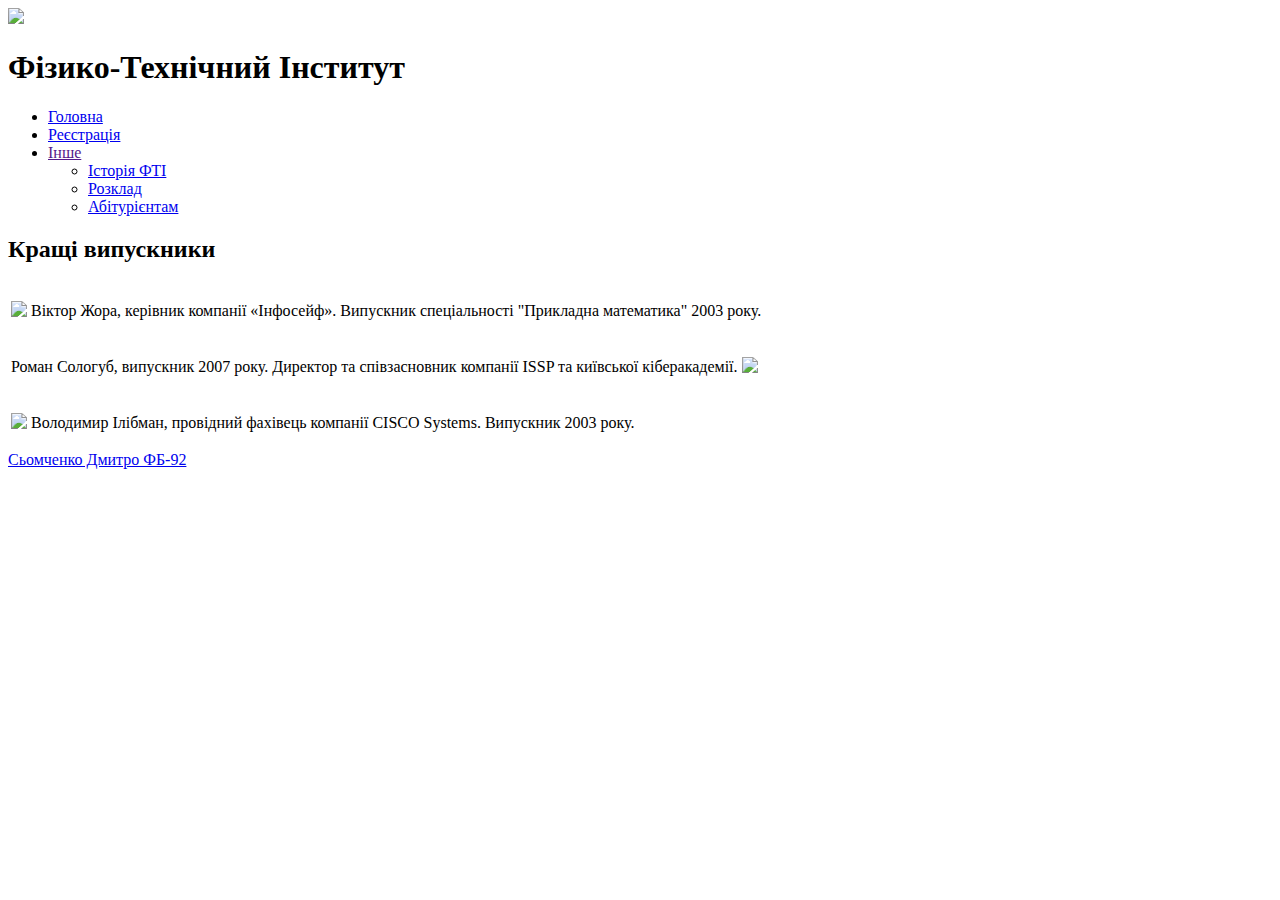
==== weblab/index.html @ 3e3ce943 "Create index.html" ====
<!DOCTYPE html>
<html>
<head> 
	<meta charset = "UTF-8">
	<link rel="stylesheet" href="style.css">	
	<link href="https://fonts.googleapis.com/css2?family=Roboto:wght@300&display=swap" rel="stylesheet">
	<title> ФТІ </title>
</head>
<body class="body">
<header class="hfhf">
	<img id="logo" src="assets/logo.png">
	<h1>Фізико-Технічний Інститут</h1>
	<nav>
		<ul class="topmenu">
			<li><a href="index.html">Головна</a></li>
			<li><a href="form.html">Реєстрація</a></li>
			<li><a href="" class="submenu-link">Інше</a>
				<ul class="submenu">
					<li><a href="http://ipt.kpi.ua/istoriya">Історія ФТІ</a></li>
					<li><a href="http://ipt.kpi.ua/navchalnij-protses">Розклад</a></li>
					<li><a href="http://ipt.kpi.ua/vstup-na-1-kurs">Абітурієнтам</a></li>
				</ul>
			</li>
		</ul>
	</nav>
</header>
<div class="grad">
	<h2> Кращі випускники </h2>
<table>
	<tr>
		<td class="tdnarrow"> 
			<img src="assets/zhora.jpg">
		</td>
		<td>
			<p>Віктор Жора, керівник компанії «Інфосейф». Випускник спеціальності "Прикладна математика" 2003 року.</p>
		</td>
	</tr>
</table>
<table>
	<tr>
		<td>
			<p>Роман Сологуб, випускник 2007 року. Директор та співзасновник компанії ISSP та київської кіберакадемії.</p>
		</td>
		<td class="tdnarrow">
			<img class="pics" src="assets/sologub.jpg">
		</td>
	</tr>
</table>
<table>
	<tr>
		<td class="tdnarrow"> 
			<img src="assets/іlіbman.png">
		</td>
		<td>
			<p>Володимир Ілібман, провідний фахівець компанії CISCO Systems. Випускник 2003 року.</p>
		</td>
	</tr>
</table>
</div>
<footer class="hfhf">
	<a href="https://t.me/smchnk1">Сьомченко Дмитро ФБ-92</a>
</footer>
</body>
</html>
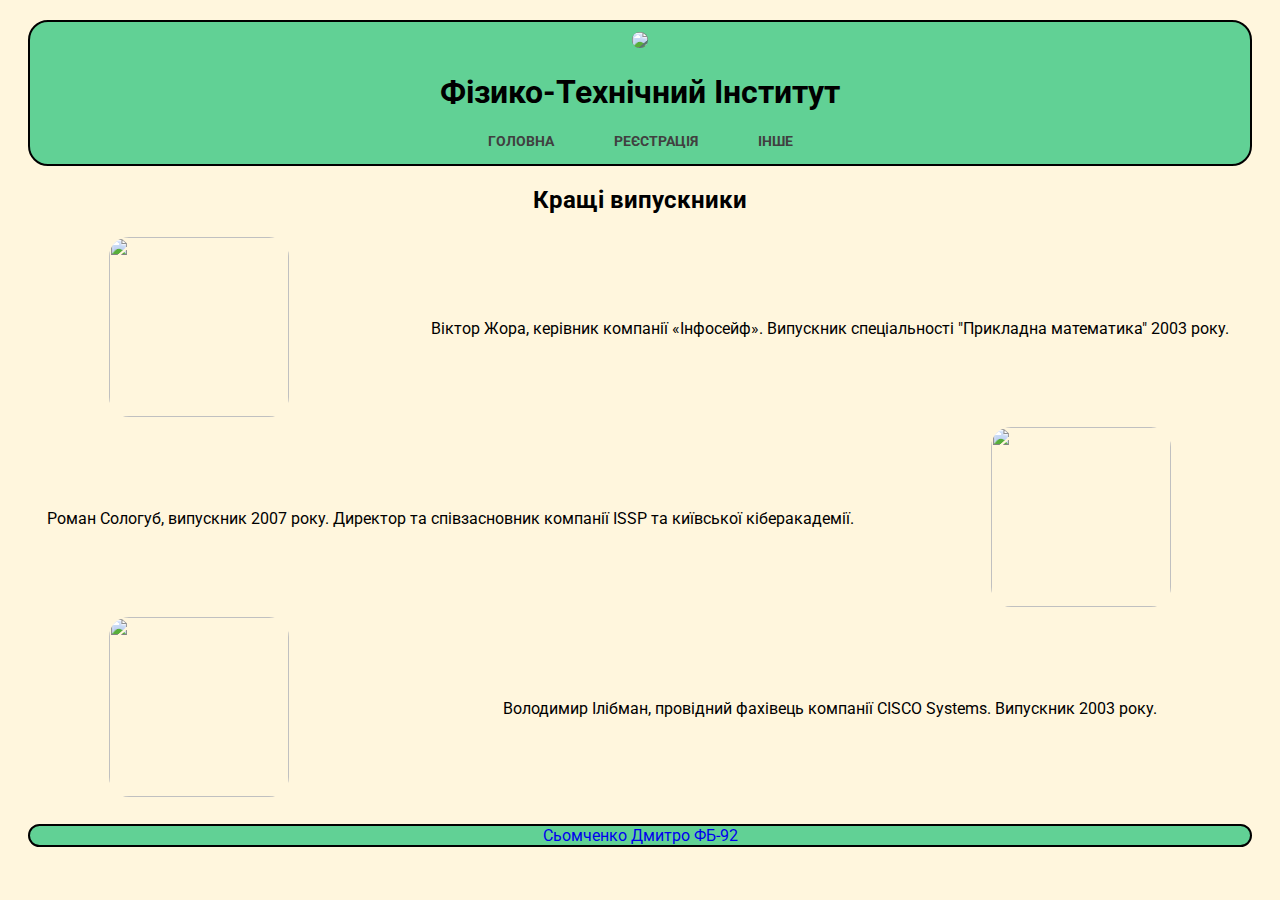
==== commit 9df10067: "Add files via upload" ====
--- a/weblab/index.html
+++ b/weblab/index.html
@@ -1,64 +1,64 @@
-<!DOCTYPE html>
-<html>
-<head> 
-	<meta charset = "UTF-8">
-	<link rel="stylesheet" href="style.css">	
-	<link href="https://fonts.googleapis.com/css2?family=Roboto:wght@300&display=swap" rel="stylesheet">
-	<title> ФТІ </title>
-</head>
-<body class="body">
-<header class="hfhf">
-	<img id="logo" src="assets/logo.png">
-	<h1>Фізико-Технічний Інститут</h1>
-	<nav>
-		<ul class="topmenu">
-			<li><a href="index.html">Головна</a></li>
-			<li><a href="form.html">Реєстрація</a></li>
-			<li><a href="" class="submenu-link">Інше</a>
-				<ul class="submenu">
-					<li><a href="http://ipt.kpi.ua/istoriya">Історія ФТІ</a></li>
-					<li><a href="http://ipt.kpi.ua/navchalnij-protses">Розклад</a></li>
-					<li><a href="http://ipt.kpi.ua/vstup-na-1-kurs">Абітурієнтам</a></li>
-				</ul>
-			</li>
-		</ul>
-	</nav>
-</header>
-<div class="grad">
-	<h2> Кращі випускники </h2>
-<table>
-	<tr>
-		<td class="tdnarrow"> 
-			<img src="assets/zhora.jpg">
-		</td>
-		<td>
-			<p>Віктор Жора, керівник компанії «Інфосейф». Випускник спеціальності "Прикладна математика" 2003 року.</p>
-		</td>
-	</tr>
-</table>
-<table>
-	<tr>
-		<td>
-			<p>Роман Сологуб, випускник 2007 року. Директор та співзасновник компанії ISSP та київської кіберакадемії.</p>
-		</td>
-		<td class="tdnarrow">
-			<img class="pics" src="assets/sologub.jpg">
-		</td>
-	</tr>
-</table>
-<table>
-	<tr>
-		<td class="tdnarrow"> 
-			<img src="assets/іlіbman.png">
-		</td>
-		<td>
-			<p>Володимир Ілібман, провідний фахівець компанії CISCO Systems. Випускник 2003 року.</p>
-		</td>
-	</tr>
-</table>
-</div>
-<footer class="hfhf">
-	<a href="https://t.me/smchnk1">Сьомченко Дмитро ФБ-92</a>
-</footer>
-</body>
-</html>
+<!DOCTYPE html>
+<html>
+<head> 
+	<meta charset = "UTF-8">
+	<link rel="stylesheet" href="style.css">	
+	<link href="https://fonts.googleapis.com/css2?family=Roboto:wght@300&display=swap" rel="stylesheet">
+	<title> ФТІ </title>
+</head>
+<body class="body">
+<header class="hfhf">
+	<img id="logo" src="assets/logo.png">
+	<h1>Фізико-Технічний Інститут</h1>
+	<nav>
+		<ul class="topmenu">
+			<li><a href="index.html">Головна</a></li>
+			<li><a href="form.html">Реєстрація</a></li>
+			<li><a href="" class="submenu-link">Інше</a>
+				<ul class="submenu">
+					<li><a href="http://ipt.kpi.ua/istoriya">Історія ФТІ</a></li>
+					<li><a href="http://ipt.kpi.ua/navchalnij-protses">Розклад</a></li>
+					<li><a href="http://ipt.kpi.ua/vstup-na-1-kurs">Абітурієнтам</a></li>
+				</ul>
+			</li>
+		</ul>
+	</nav>
+</header>
+<div class="grad">
+	<h2> Кращі випускники </h2>
+<table>
+	<tr>
+		<td class="tdnarrow"> 
+			<img src="assets/zhora.jpg">
+		</td>
+		<td>
+			<p>Віктор Жора, керівник компанії «Інфосейф». Випускник спеціальності "Прикладна математика" 2003 року.</p>
+		</td>
+	</tr>
+</table>
+<table>
+	<tr>
+		<td>
+			<p>Роман Сологуб, випускник 2007 року. Директор та співзасновник компанії ISSP та київської кіберакадемії.</p>
+		</td>
+		<td class="tdnarrow">
+			<img class="pics" src="assets/sologub.jpg">
+		</td>
+	</tr>
+</table>
+<table>
+	<tr>
+		<td class="tdnarrow"> 
+			<img src="assets/іlіbman.png">
+		</td>
+		<td>
+			<p>Володимир Ілібман, провідний фахівець компанії CISCO Systems. Випускник 2003 року.</p>
+		</td>
+	</tr>
+</table>
+</div>
+<footer class="hfhf">
+	<a href="https://t.me/smchnk1">Сьомченко Дмитро ФБ-92</a>
+</footer>
+</body>
+</html>--- a/weblab/style.css
+++ b/weblab/style.css
@@ -0,0 +1,113 @@
+/* used for both files */
+.hfhf {
+    background-color: #61d195;
+    border: 2px solid;
+    border-radius: 20px;
+    font-family: 'Roboto', sans-serif;
+    text-align: center;
+    margin: 20px;
+}
+#logo {
+    height: 120px;
+    background-color: #5B7573;
+    border-radius: 100px;
+    margin: 10px 10px 0 10px;
+}
+.body {
+    background-color: #fff6dd;
+    font-family: 'Roboto', sans-serif;
+}
+header a {
+    text-decoration: none;
+    display: block;
+    transition: .3s ease-in-out;
+}
+footer a {
+    text-decoration: none;
+}
+nav {
+    display: table;
+    margin: 0 auto;
+}
+nav ul {
+    list-style: none;
+    margin: 0;
+    padding: 0;
+}
+.topmenu > li {
+    width: 1/3;
+    float: left;
+    position: relative;
+    font-family: 'Roboto', sans-serif;
+}
+.topmenu > li > a {
+    text-transform: uppercase;
+    font-size: 14px;
+    font-weight: bold;
+    color: #404040;
+    padding: 0px 30px 15px;
+}
+.topmenu li a:hover { color: #D5B45B; }
+.submenu {
+    background: #273037;
+    position: absolute;
+    left: 0;
+    top: 100%;
+    z-index: 5;
+    width: 180px;
+    transform: scaleY(0);
+    transform-origin: 0 0;
+    transition: .3s ease-in-out;
+}
+.submenu a {
+    color: white;
+    text-align: left;
+    padding: 12px 15px;
+    font-size: 13px;
+    border-bottom: 1px solid rgba(255,255,255,.1);
+}
+.submenu li:last-child a { border-bottom: none; }
+.topmenu > li:hover .submenu {
+    opacity: 1;
+    transform: scaleY(1);
+}
+
+/* used for index.html */
+.grad {
+    text-align: center;
+}
+.grad > table {
+    width: 100%;
+}
+.tdwide {
+    width: 70%;
+}
+.tdnarrow {
+    text-align: center;
+    width: 30%;
+}
+.tdnarrow > img {
+    width: 180px;
+    height: 180px;
+    border-radius: 20px;
+}
+.tdnarrow > img::after {
+    width: 70%;
+}
+
+/* used for form.html */
+.form {
+    text-align: center;
+}
+.form > legend {
+    font-size: 25px;
+    margin-bottom: 10px;
+}
+.form > input {
+    border: 1px solid;
+    border-radius: 5px;
+}
+.dialog {
+    border-radius: 5px;
+    text-align: center;
+}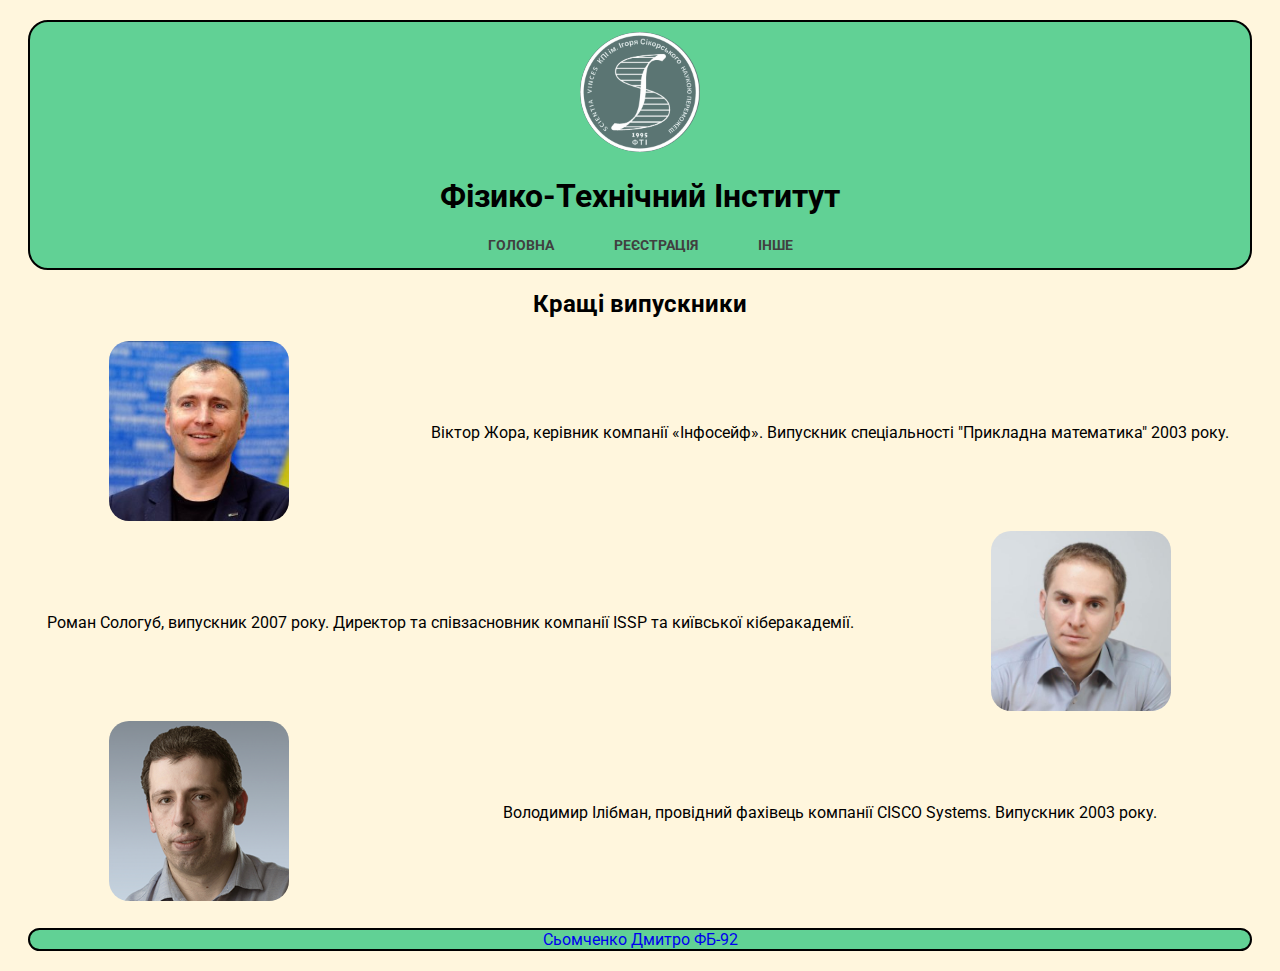
==== commit a7d1afd2: "Add files via upload" ====
--- a/weblab/style.css
+++ b/weblab/style.css
@@ -103,11 +103,14 @@
     font-size: 25px;
     margin-bottom: 10px;
 }
-.form > input {
+input {
     border: 1px solid;
     border-radius: 5px;
 }
-.dialog {
-    border-radius: 5px;
+#dialog {
+    background-color: lightcoral;
+    border-radius: 20px;
+    margin: 0 auto;
     text-align: center;
+    width: 30%;
 }